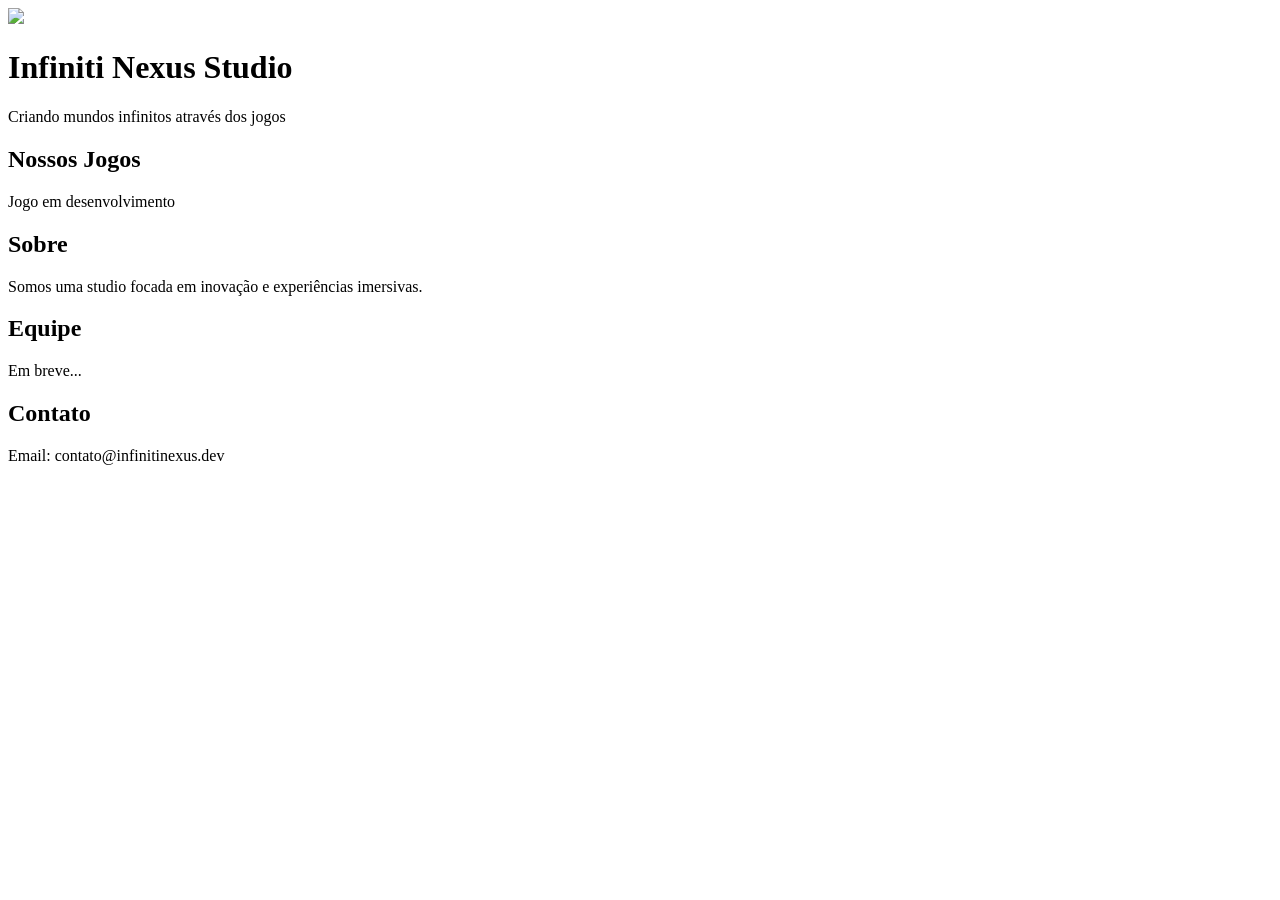
==== index.html @ 65a48bd7 "index.html" ====
<!DOCTYPE html>
<html lang="pt-br">
<head>
<meta charset="UTF-8">
<meta name="viewport" content="width=device-width, initial-scale=1.0">
<title>Infiniti Nexus Studio</title>
<link rel="stylesheet" href="style.css">
</head>
<body>
<header class="hero">
    <img src="assets/images/logo.png" class="logo">
    <h1>Infiniti Nexus Studio</h1>
    <p>Criando mundos infinitos através dos jogos</p>
</header>

<section class="games">
    <h2>Nossos Jogos</h2>
    <div class="grid">
        <div class="card">Jogo em desenvolvimento</div>
    </div>
</section>

<section class="about">
    <h2>Sobre</h2>
    <p>Somos uma studio focada em inovação e experiências imersivas.</p>
</section>

<section class="team">
    <h2>Equipe</h2>
    <p>Em breve...</p>
</section>

<section class="contact">
    <h2>Contato</h2>
    <p>Email: contato@infinitinexus.dev</p>
</section>

</body>
</html>
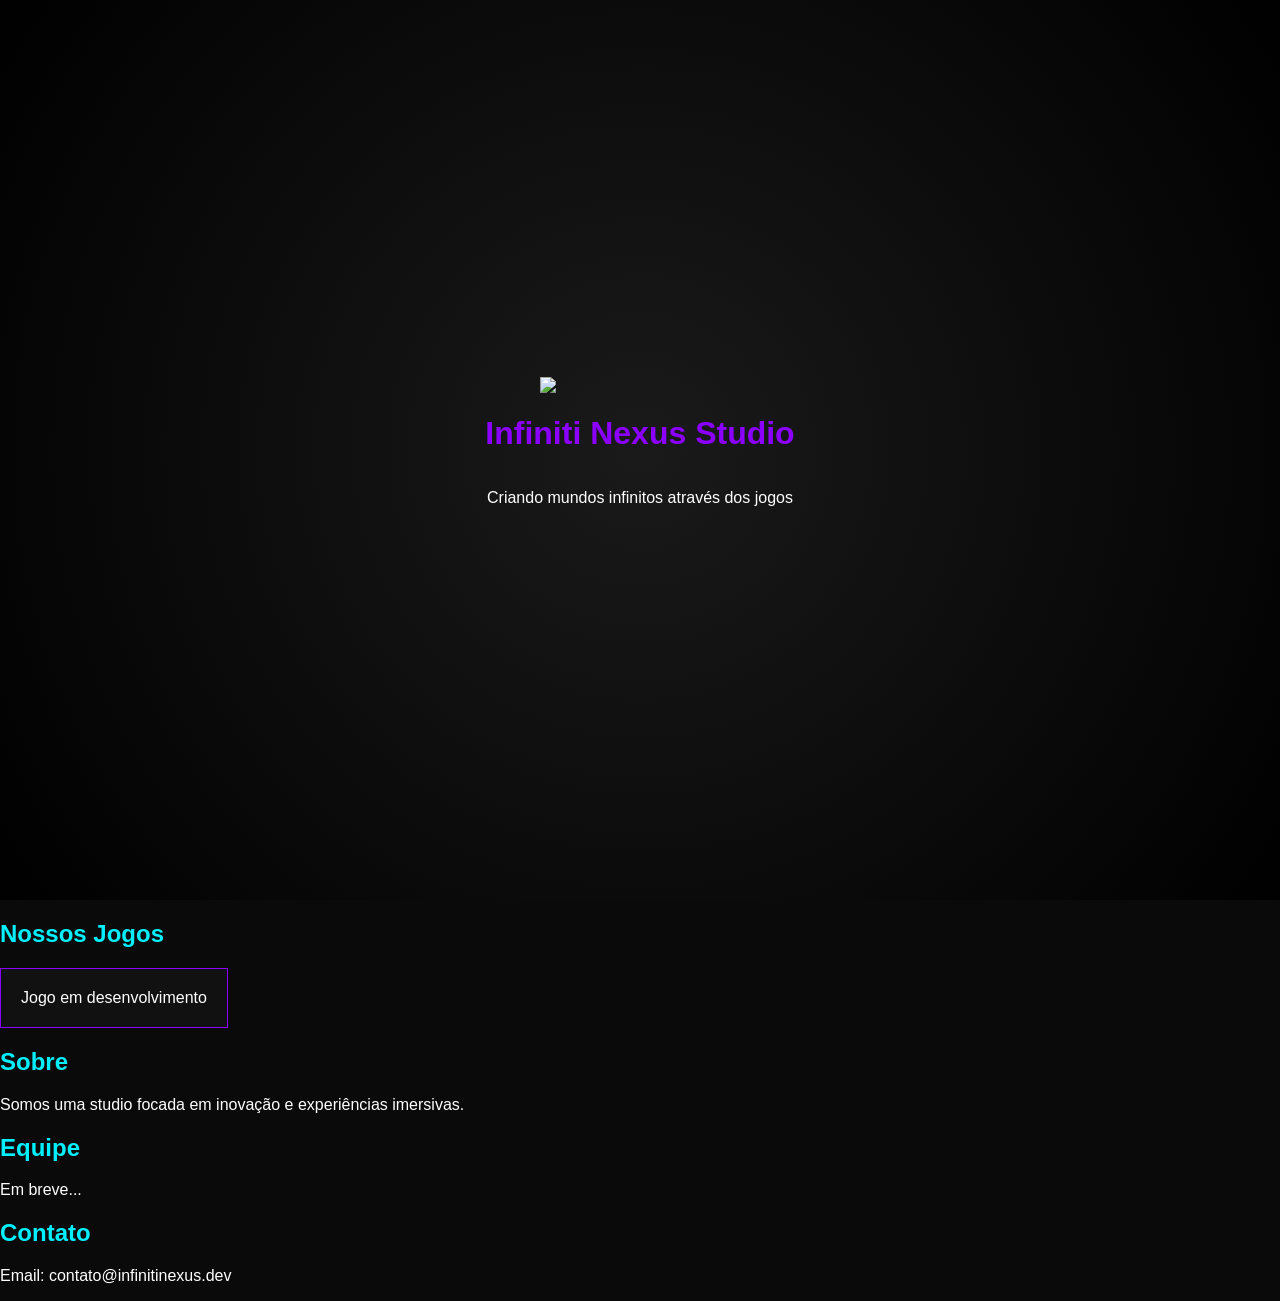
==== commit 7e1ede8b: "index.html" ====
--- a/index.html
+++ b/index.html
@@ -8,7 +8,7 @@
 </head>
 <body>
 <header class="hero">
-    <img src="assets/images/logo.png" class="logo">
+    <img src="logo.png" class="logo">
     <h1>Infiniti Nexus Studio</h1>
     <p>Criando mundos infinitos através dos jogos</p>
 </header>
--- a/style.css
+++ b/style.css
@@ -0,0 +1,44 @@
+body {
+    margin: 0;
+    font-family: Arial, sans-serif;
+    background: #0a0a0a;
+    color: white;
+}
+
+.hero {
+    height: 100vh;
+    display: flex;
+    flex-direction: column;
+    align-items: center;
+    justify-content: center;
+    background: radial-gradient(circle, #1a1a1a, #000);
+}
+
+.logo {
+    width: 200px;
+}
+
+h1 {
+    color: #8b00ff;
+}
+
+h2 {
+    color: #00f0ff;
+}
+
+.grid {
+    display: flex;
+    gap: 20px;
+}
+
+.card {
+    padding: 20px;
+    background: #111;
+    border: 1px solid #8b00ff;
+    transition: 0.3s;
+}
+
+.card:hover {
+    transform: scale(1.05);
+    border-color: #00f0ff;
+}
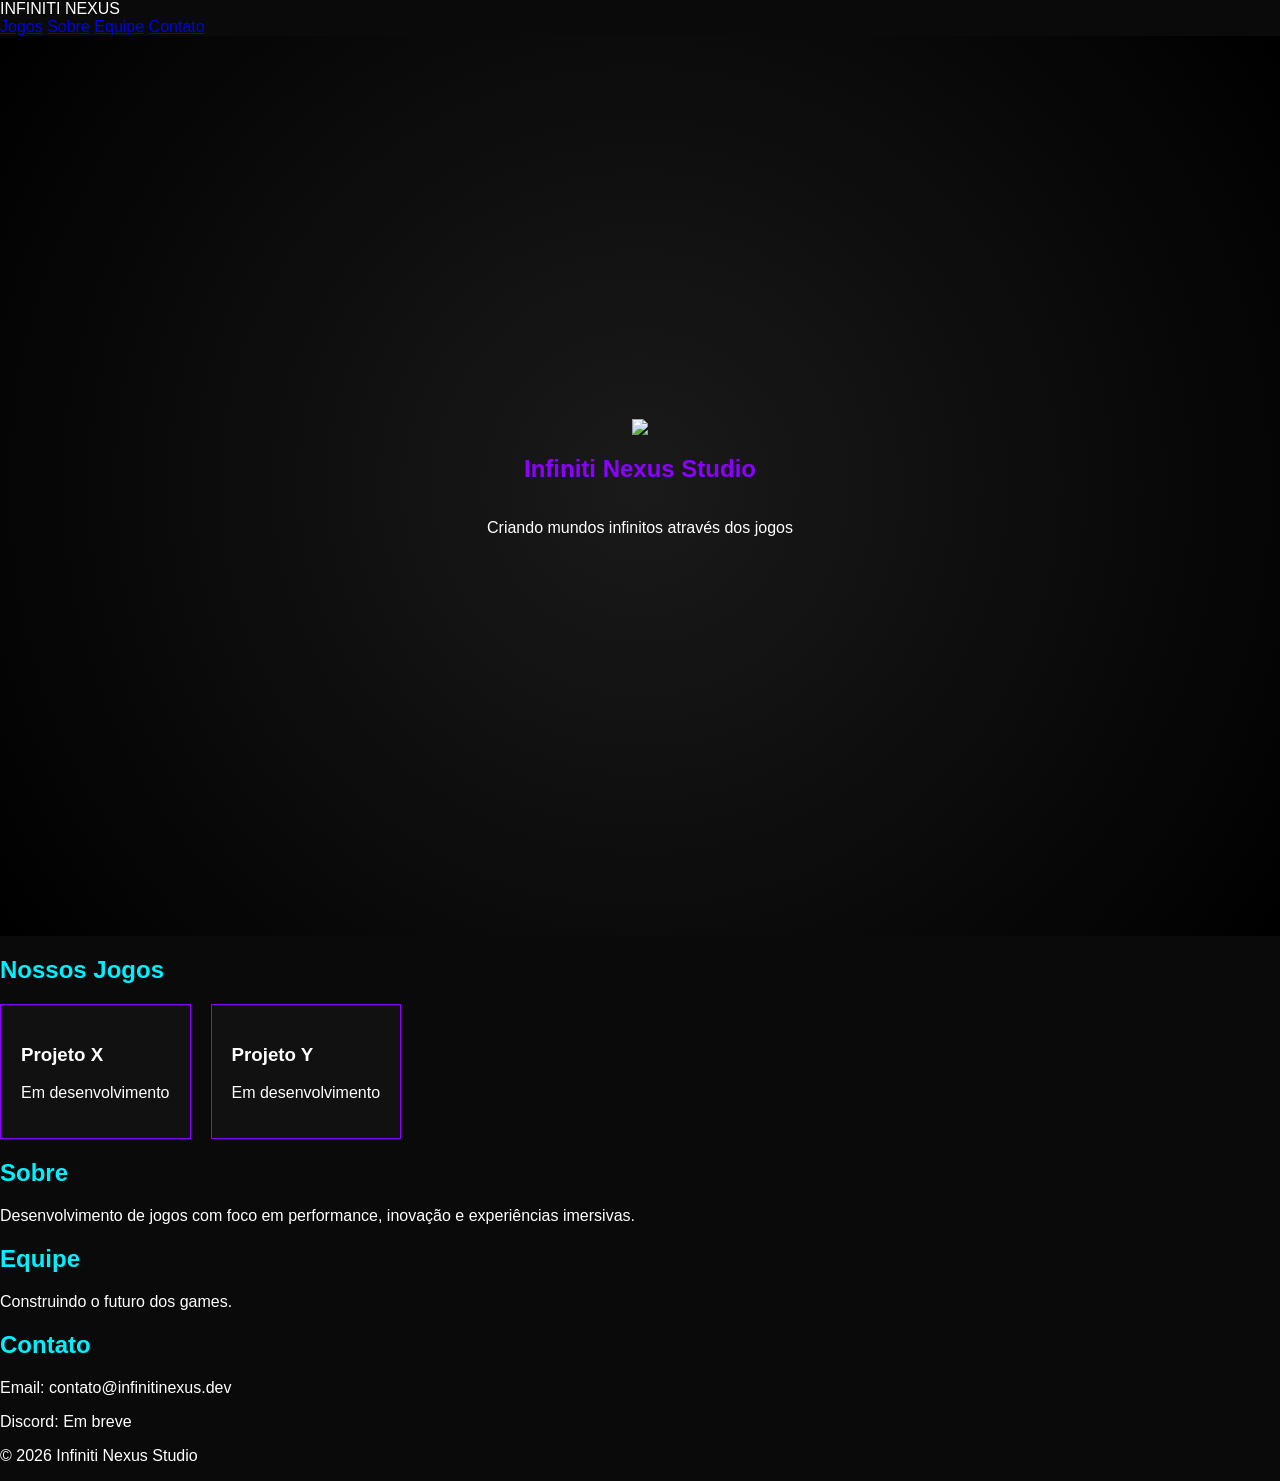
==== commit 37d2eecc: "Update index.html" ====
--- a/index.html
+++ b/index.html
@@ -5,35 +5,60 @@
 <meta name="viewport" content="width=device-width, initial-scale=1.0">
 <title>Infiniti Nexus Studio</title>
 <link rel="stylesheet" href="style.css">
+<script defer src="main.js"></script>
 </head>
 <body>
-<header class="hero">
-    <img src="logo.png" class="logo">
+
+<header class="navbar">
+    <div class="logo">INFINITI NEXUS</div>
+    <nav>
+        <a href="#games">Jogos</a>
+        <a href="#about">Sobre</a>
+        <a href="#team">Equipe</a>
+        <a href="#contact">Contato</a>
+    </nav>
+</header>
+
+<section class="hero">
+    <div class="overlay"></div>
+    <img src="assets/images/logo.png" class="hero-logo">
     <h1>Infiniti Nexus Studio</h1>
     <p>Criando mundos infinitos através dos jogos</p>
-</header>
+</section>
 
-<section class="games">
+<section id="games" class="section">
     <h2>Nossos Jogos</h2>
     <div class="grid">
-        <div class="card">Jogo em desenvolvimento</div>
+        <div class="card">
+            <h3>Projeto X</h3>
+            <p>Em desenvolvimento</p>
+        </div>
+        <div class="card">
+            <h3>Projeto Y</h3>
+            <p>Em desenvolvimento</p>
+        </div>
     </div>
 </section>
 
-<section class="about">
+<section id="about" class="section">
     <h2>Sobre</h2>
-    <p>Somos uma studio focada em inovação e experiências imersivas.</p>
+    <p>Desenvolvimento de jogos com foco em performance, inovação e experiências imersivas.</p>
 </section>
 
-<section class="team">
+<section id="team" class="section">
     <h2>Equipe</h2>
-    <p>Em breve...</p>
+    <p>Construindo o futuro dos games.</p>
 </section>
 
-<section class="contact">
+<section id="contact" class="section">
     <h2>Contato</h2>
     <p>Email: contato@infinitinexus.dev</p>
+    <p>Discord: Em breve</p>
 </section>
+
+<footer>
+    <p>© 2026 Infiniti Nexus Studio</p>
+</footer>
 
 </body>
 </html>
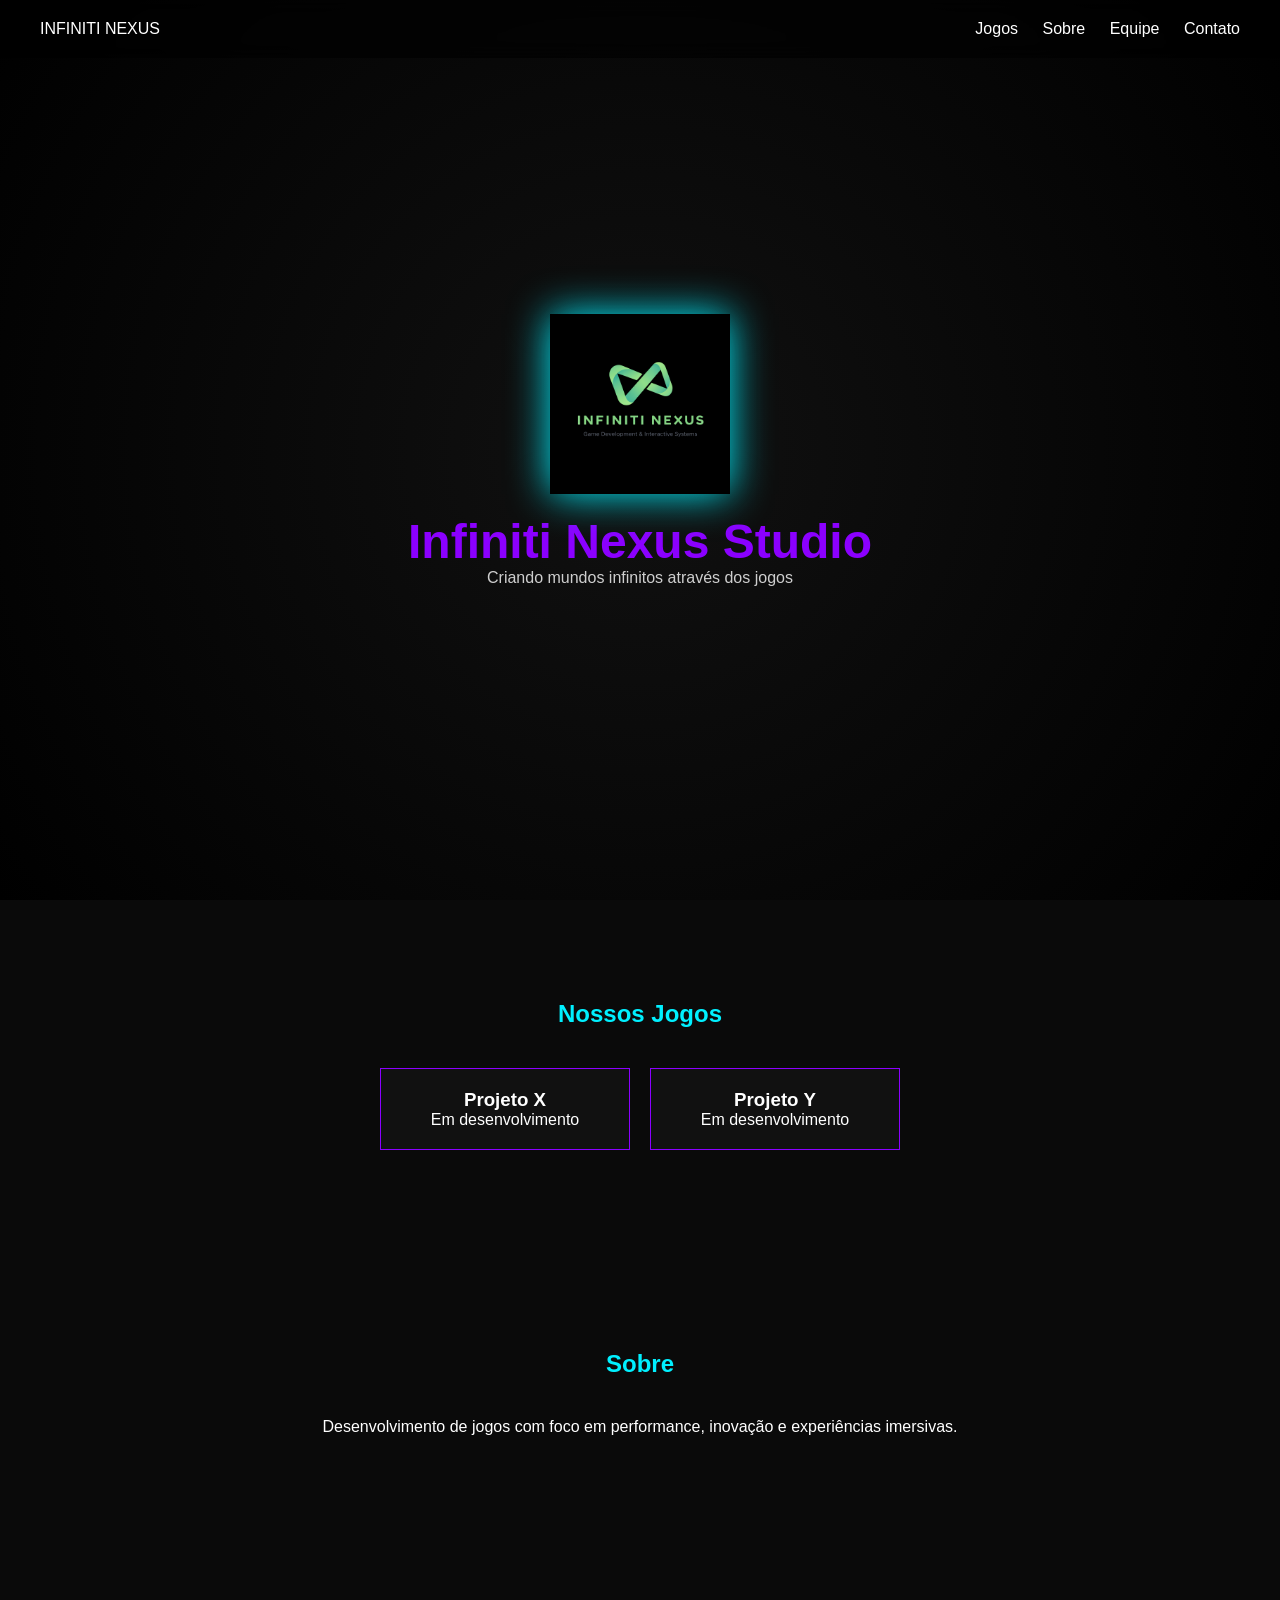
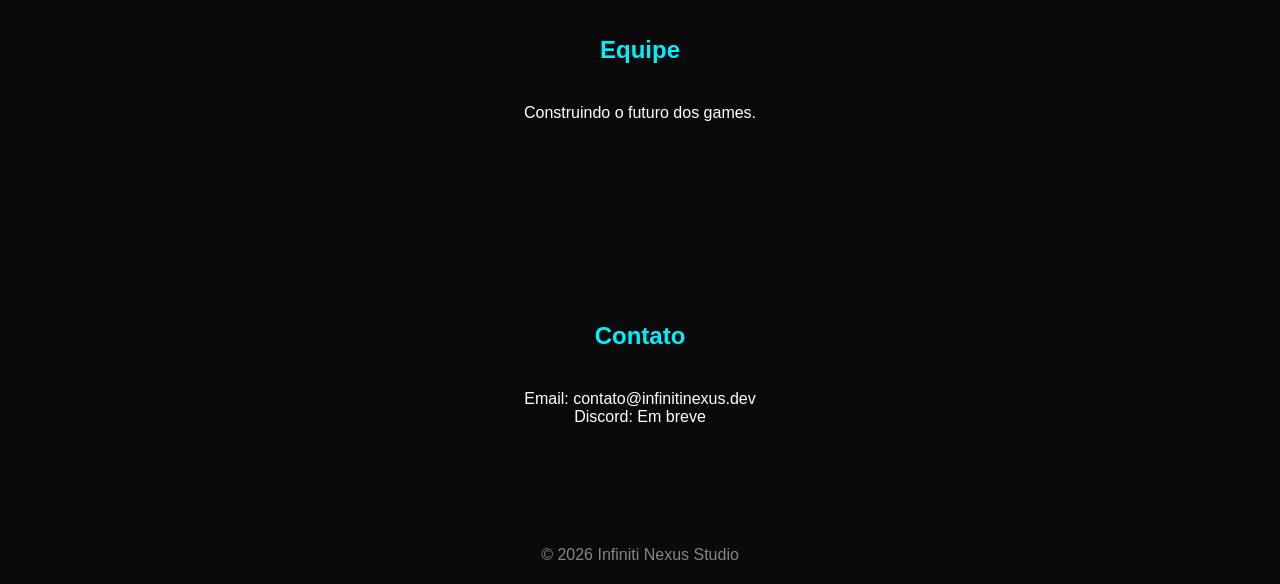
==== commit 555946b8: "Update index.html" ====
--- a/index.html
+++ b/index.html
@@ -21,7 +21,7 @@
 
 <section class="hero">
     <div class="overlay"></div>
-    <img src="assets/images/logo.png" class="hero-logo">
+    <img src="logo.png" class="hero-logo">
     <h1>Infiniti Nexus Studio</h1>
     <p>Criando mundos infinitos através dos jogos</p>
 </section>
--- a/style.css
+++ b/style.css
@@ -1,44 +1,105 @@
+* {
+    margin: 0;
+    padding: 0;
+    box-sizing: border-box;
+}
+
 body {
-    margin: 0;
     font-family: Arial, sans-serif;
     background: #0a0a0a;
     color: white;
 }
 
+/* NAVBAR */
+.navbar {
+    position: fixed;
+    width: 100%;
+    top: 0;
+    display: flex;
+    justify-content: space-between;
+    padding: 20px 40px;
+    background: rgba(0,0,0,0.6);
+    backdrop-filter: blur(10px);
+    z-index: 1000;
+}
+
+.navbar a {
+    margin-left: 20px;
+    text-decoration: none;
+    color: white;
+    transition: 0.3s;
+}
+
+.navbar a:hover {
+    color: #00f0ff;
+}
+
+/* HERO */
 .hero {
     height: 100vh;
     display: flex;
     flex-direction: column;
     align-items: center;
     justify-content: center;
-    background: radial-gradient(circle, #1a1a1a, #000);
+
+    background: radial-gradient(circle at center, #111 0%, #000 100%);
+    position: relative;
+    overflow: hidden;
 }
 
-.logo {
-    width: 200px;
+.hero-logo {
+    width: 180px;
+    margin-bottom: 20px;
+    filter: drop-shadow(0 0 20px #00f0ff);
 }
 
-h1 {
+.hero h1 {
+    font-size: 3rem;
     color: #8b00ff;
 }
 
-h2 {
-    color: #00f0ff;
+.hero p {
+    opacity: 0.8;
 }
 
+/* SECTIONS */
+.section {
+    padding: 100px 40px;
+    text-align: center;
+}
+
+.section h2 {
+    color: #00f0ff;
+    margin-bottom: 40px;
+}
+
+/* GRID */
 .grid {
     display: flex;
+    justify-content: center;
     gap: 20px;
+    flex-wrap: wrap;
 }
 
+/* CARDS */
 .card {
+    width: 250px;
     padding: 20px;
     background: #111;
     border: 1px solid #8b00ff;
     transition: 0.3s;
+    cursor: pointer;
 }
 
 .card:hover {
-    transform: scale(1.05);
+    transform: translateY(-10px) scale(1.05);
     border-color: #00f0ff;
+    box-shadow: 0 0 20px #00f0ff33;
 }
+
+/* FOOTER */
+footer {
+    text-align: center;
+    padding: 20px;
+    opacity: 0.5;
+}
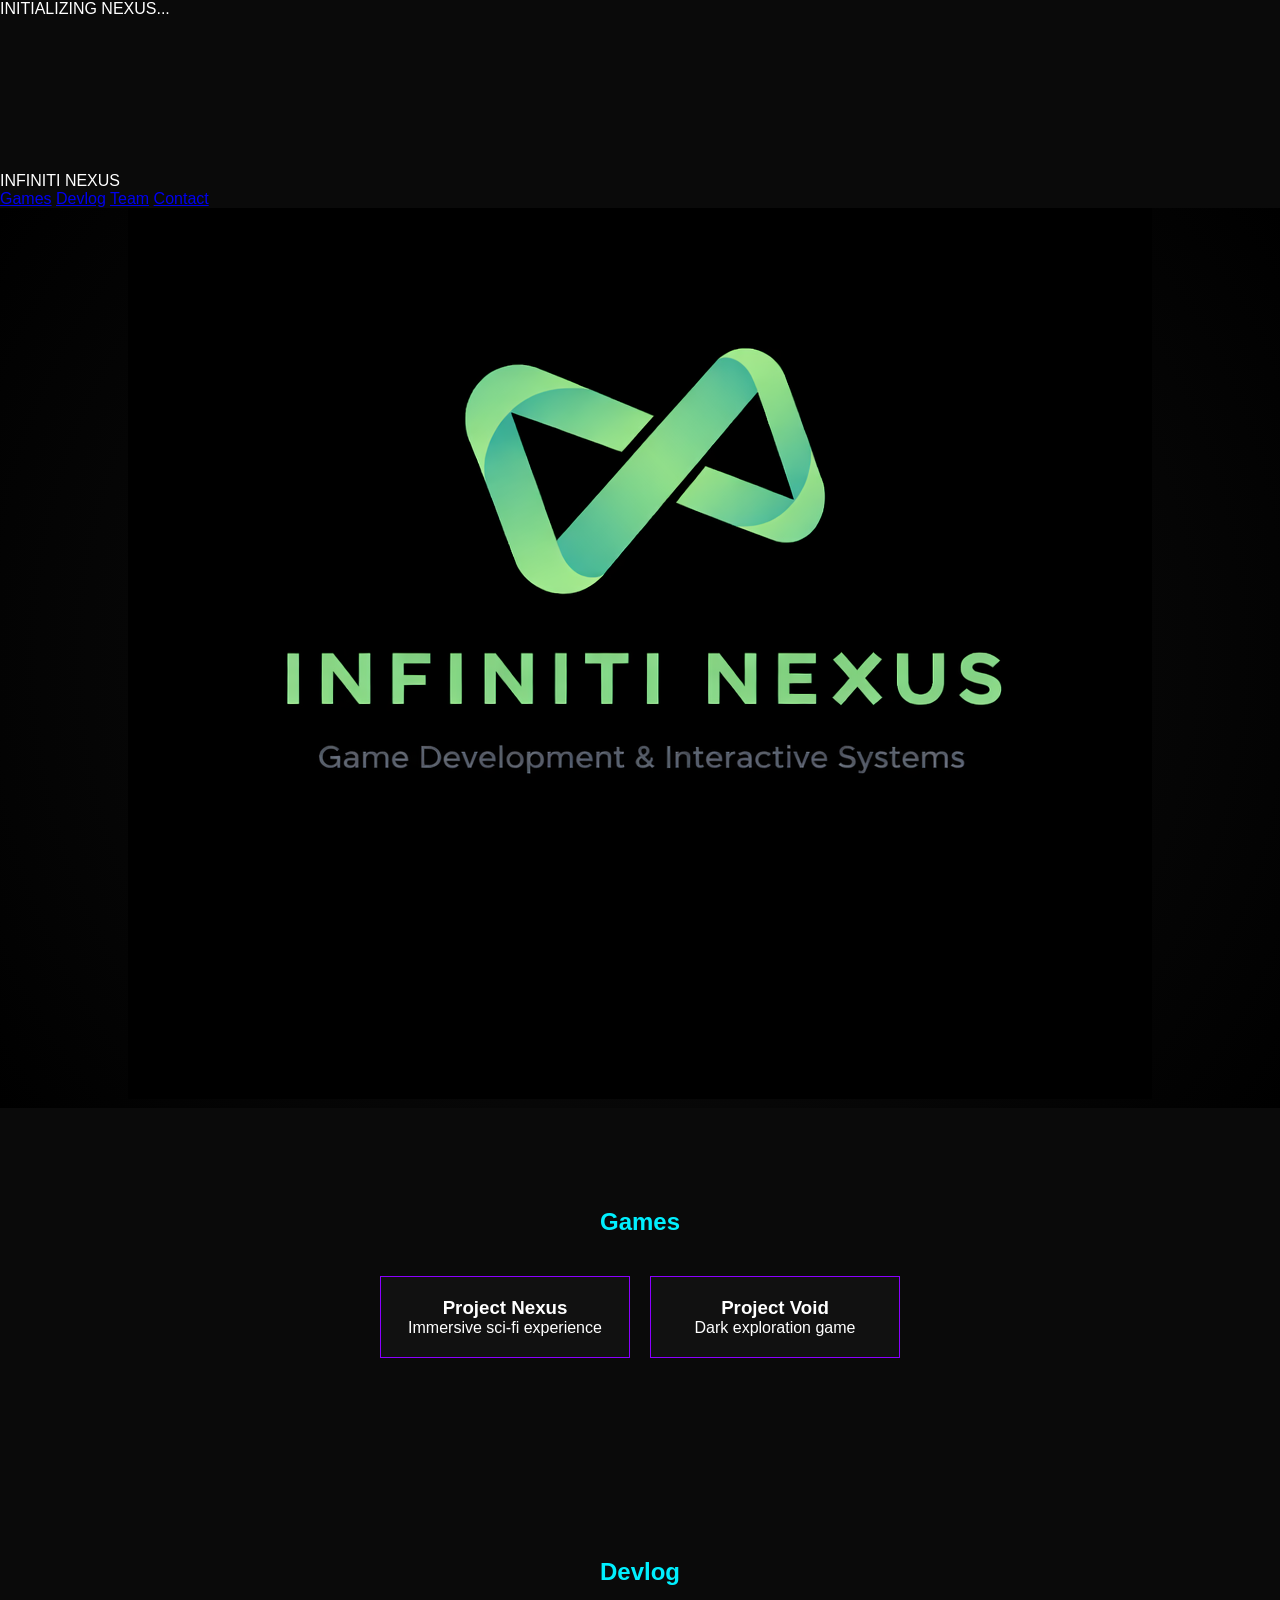
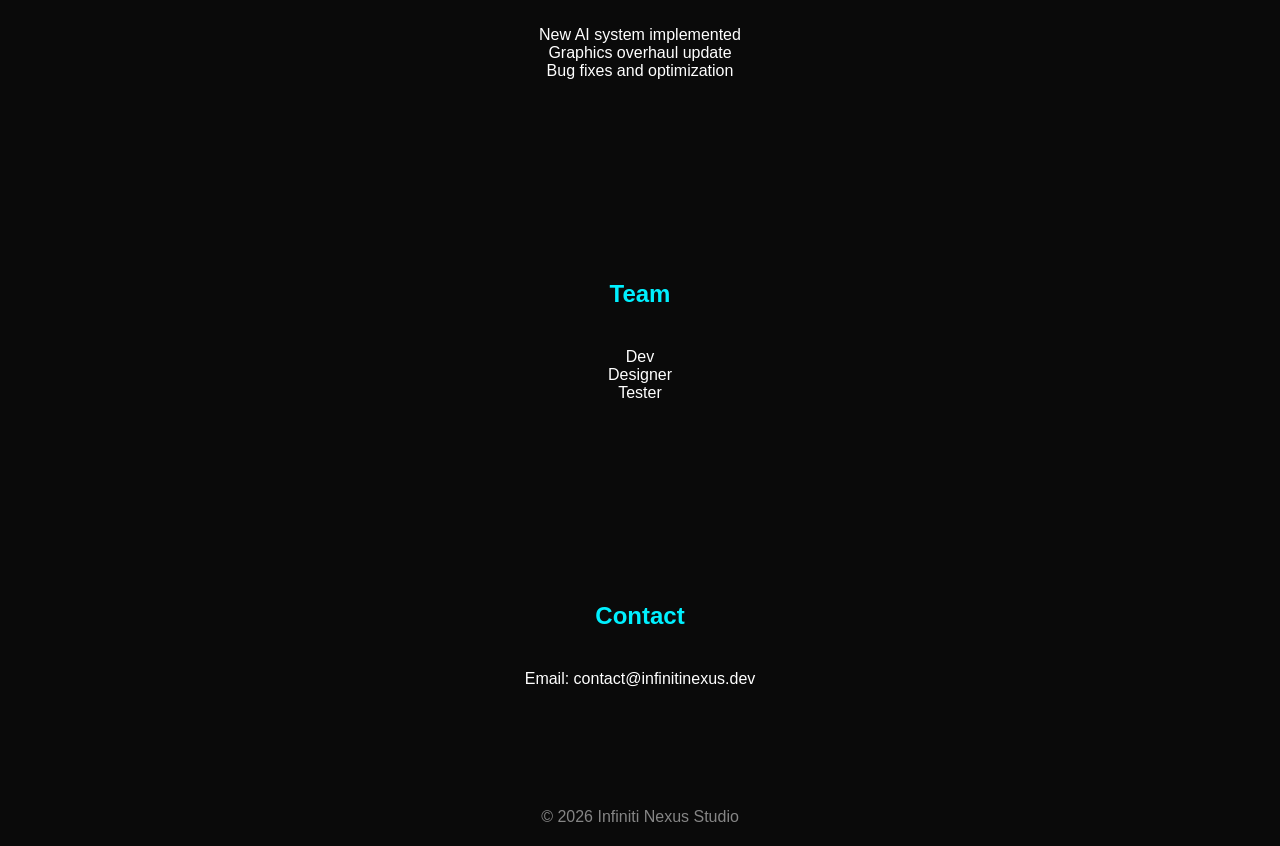
==== commit 26896de1: "Update index.html" ====
--- a/index.html
+++ b/index.html
@@ -1,64 +1,109 @@
 <!DOCTYPE html>
-<html lang="pt-br">
+<html lang="en">
 <head>
 <meta charset="UTF-8">
 <meta name="viewport" content="width=device-width, initial-scale=1.0">
 <title>Infiniti Nexus Studio</title>
+
 <link rel="stylesheet" href="style.css">
 <script defer src="main.js"></script>
+
+<style>
+/* botão destaque */
+.main-btn {
+    margin-top:20px;
+    padding:15px 30px;
+    border:1px solid #8b00ff;
+    background:transparent;
+    color:white;
+    cursor:pointer;
+    font-size:1rem;
+    transition:0.3s;
+}
+
+.main-btn:hover {
+    border-color:#00f0ff;
+    box-shadow:0 0 15px #00f0ff;
+}
+</style>
+
 </head>
+
 <body>
 
-<header class="navbar">
-    <div class="logo">INFINITI NEXUS</div>
+<div id="loader">INITIALIZING NEXUS...</div>
+<canvas id="bg"></canvas>
+
+<header class="nav">
+    <div>INFINITI NEXUS</div>
     <nav>
-        <a href="#games">Jogos</a>
-        <a href="#about">Sobre</a>
-        <a href="#team">Equipe</a>
-        <a href="#contact">Contato</a>
+        <a href="#games">Games</a>
+        <a href="#devlog">Devlog</a>
+        <a href="#team">Team</a>
+        <a href="#contact">Contact</a>
     </nav>
 </header>
 
 <section class="hero">
-    <div class="overlay"></div>
-    <img src="logo.png" class="hero-logo">
+    <img src="logo.png">
     <h1>Infiniti Nexus Studio</h1>
-    <p>Criando mundos infinitos através dos jogos</p>
+    <p>Creating infinite worlds through games</p>
+
+    <!-- BOTÃO PRINCIPAL -->
+    <button class="main-btn" onclick="goToGames()">View All Games</button>
 </section>
 
 <section id="games" class="section">
-    <h2>Nossos Jogos</h2>
+    <h2>Games</h2>
     <div class="grid">
-        <div class="card">
-            <h3>Projeto X</h3>
-            <p>Em desenvolvimento</p>
+        <div class="card" onclick="openGame('nexus')">
+            <h3>Project Nexus</h3>
+            <p>Immersive sci-fi experience</p>
         </div>
-        <div class="card">
-            <h3>Projeto Y</h3>
-            <p>Em desenvolvimento</p>
+
+        <div class="card" onclick="openGame('void')">
+            <h3>Project Void</h3>
+            <p>Dark exploration game</p>
         </div>
     </div>
 </section>
 
-<section id="about" class="section">
-    <h2>Sobre</h2>
-    <p>Desenvolvimento de jogos com foco em performance, inovação e experiências imersivas.</p>
+<section id="devlog" class="section">
+    <h2>Devlog</h2>
+    <div class="devlog">
+        <div class="post">New AI system implemented</div>
+        <div class="post">Graphics overhaul update</div>
+        <div class="post">Bug fixes and optimization</div>
+    </div>
 </section>
 
 <section id="team" class="section">
-    <h2>Equipe</h2>
-    <p>Construindo o futuro dos games.</p>
+    <h2>Team</h2>
+    <div class="team">
+        <div class="member">Dev</div>
+        <div class="member">Designer</div>
+        <div class="member">Tester</div>
+    </div>
 </section>
 
 <section id="contact" class="section">
-    <h2>Contato</h2>
-    <p>Email: contato@infinitinexus.dev</p>
-    <p>Discord: Em breve</p>
+    <h2>Contact</h2>
+    <p>Email: contact@infinitinexus.dev</p>
 </section>
 
 <footer>
-    <p>© 2026 Infiniti Nexus Studio</p>
+© 2026 Infiniti Nexus Studio
 </footer>
+
+<script>
+function goToGames(){
+    window.location.href = "games.html";
+}
+
+function openGame(id){
+    window.location.href = "game.html?game=" + id;
+}
+</script>
 
 </body>
 </html>
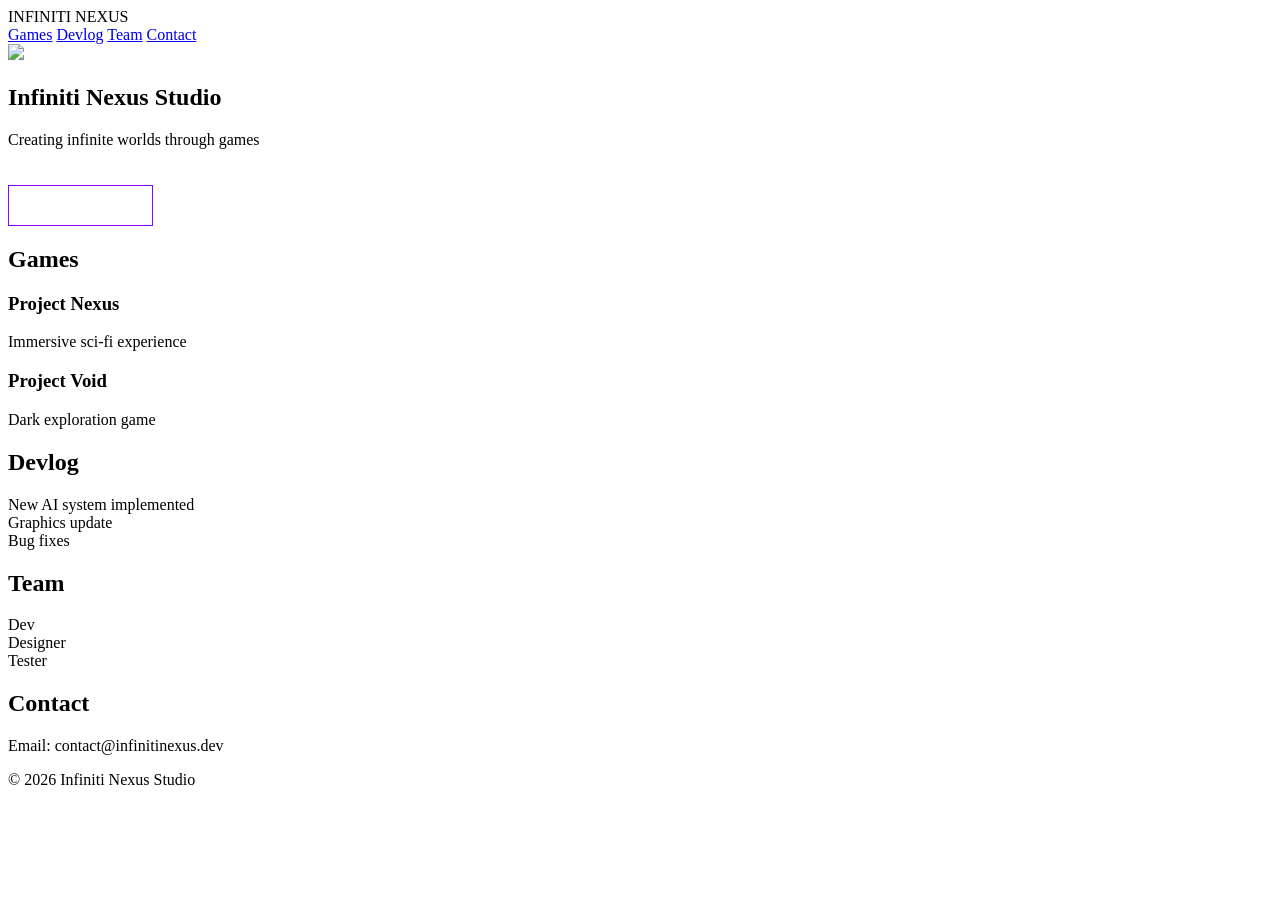
==== commit 605fec37: "Update index.html" ====
--- a/index.html
+++ b/index.html
@@ -5,34 +5,28 @@
 <meta name="viewport" content="width=device-width, initial-scale=1.0">
 <title>Infiniti Nexus Studio</title>
 
-<link rel="stylesheet" href="style.css">
-<script defer src="main.js"></script>
+<link rel="stylesheet" href="assets/css/style.css">
+<script defer src="assets/js/main.js"></script>
 
 <style>
-/* botão destaque */
 .main-btn {
     margin-top:20px;
-    padding:15px 30px;
+    padding:12px 25px;
     border:1px solid #8b00ff;
     background:transparent;
     color:white;
     cursor:pointer;
-    font-size:1rem;
     transition:0.3s;
 }
 
 .main-btn:hover {
     border-color:#00f0ff;
-    box-shadow:0 0 15px #00f0ff;
 }
 </style>
 
 </head>
 
 <body>
-
-<div id="loader">INITIALIZING NEXUS...</div>
-<canvas id="bg"></canvas>
 
 <header class="nav">
     <div>INFINITI NEXUS</div>
@@ -45,11 +39,11 @@
 </header>
 
 <section class="hero">
-    <img src="logo.png">
+    <img src="assets/images/logo.png">
     <h1>Infiniti Nexus Studio</h1>
     <p>Creating infinite worlds through games</p>
 
-    <!-- BOTÃO PRINCIPAL -->
+    <!-- botão simples -->
     <button class="main-btn" onclick="goToGames()">View All Games</button>
 </section>
 
@@ -72,8 +66,8 @@
     <h2>Devlog</h2>
     <div class="devlog">
         <div class="post">New AI system implemented</div>
-        <div class="post">Graphics overhaul update</div>
-        <div class="post">Bug fixes and optimization</div>
+        <div class="post">Graphics update</div>
+        <div class="post">Bug fixes</div>
     </div>
 </section>
 
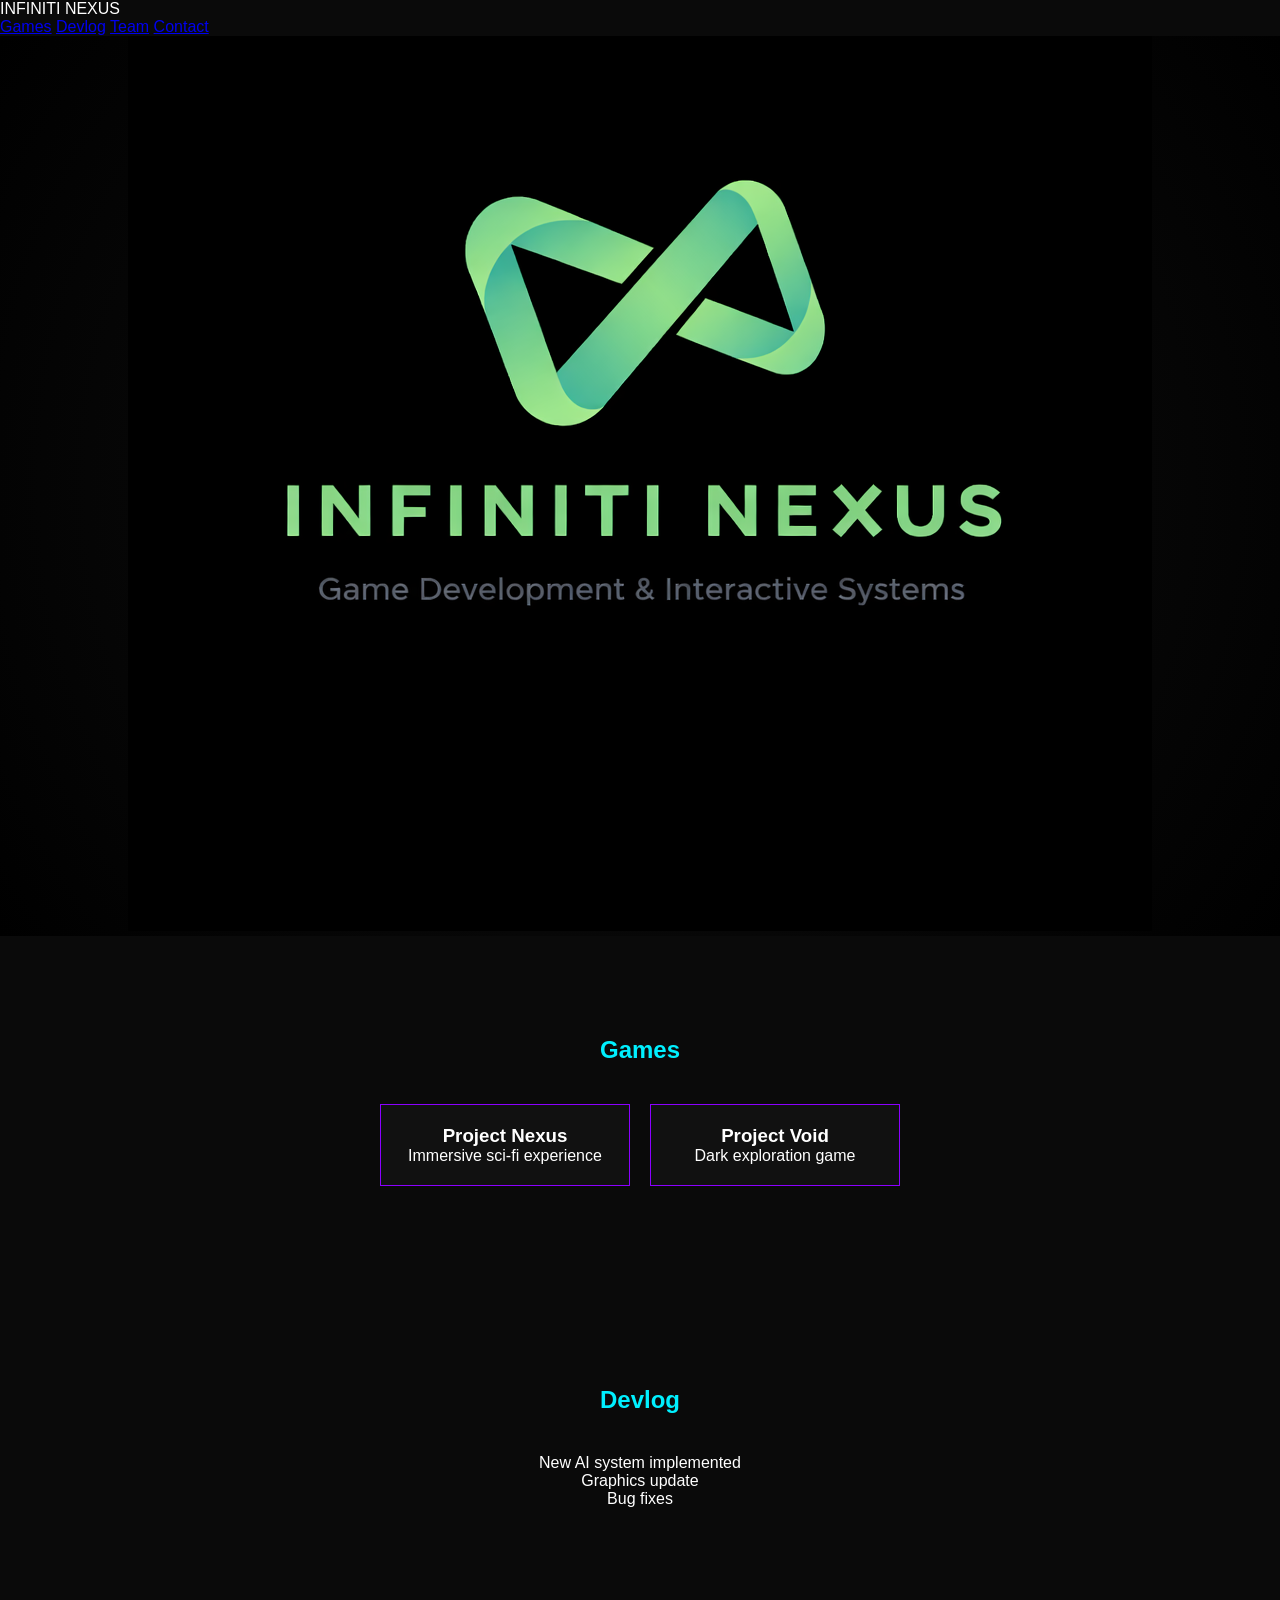
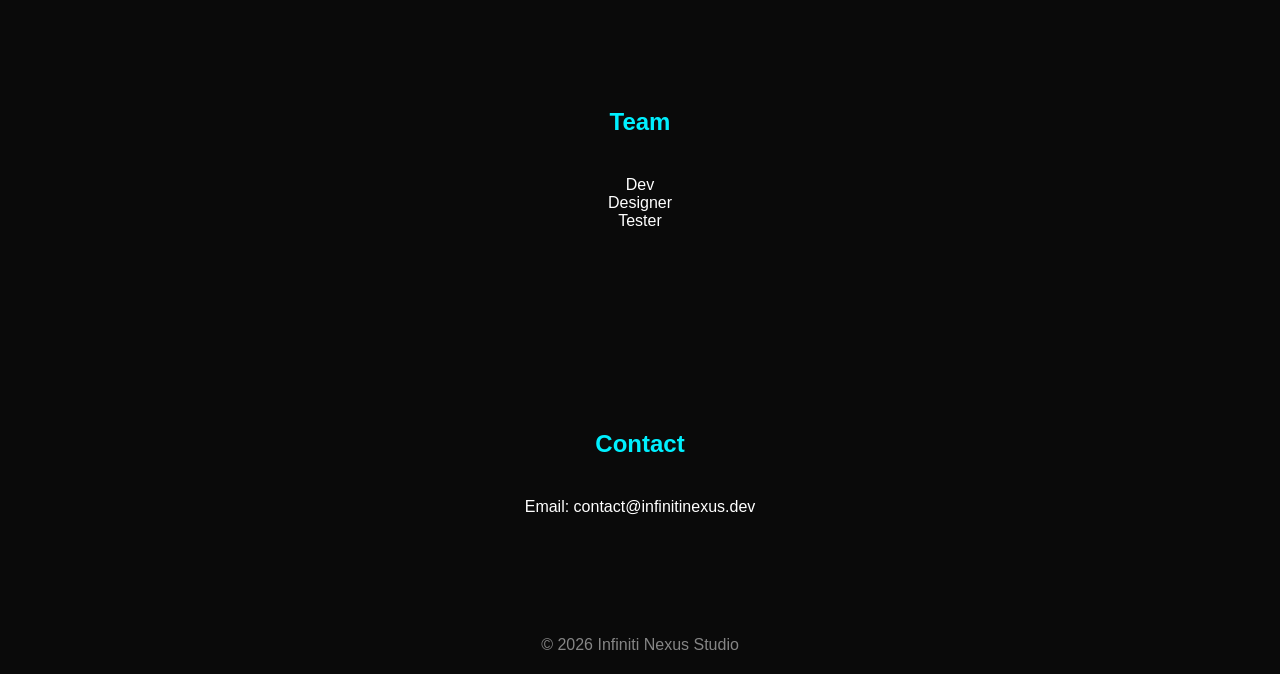
==== commit 163b19a9: "Update index.html" ====
--- a/index.html
+++ b/index.html
@@ -5,8 +5,8 @@
 <meta name="viewport" content="width=device-width, initial-scale=1.0">
 <title>Infiniti Nexus Studio</title>
 
-<link rel="stylesheet" href="assets/css/style.css">
-<script defer src="assets/js/main.js"></script>
+<link rel="stylesheet" href="style.css">
+<script defer src="main.js"></script>
 
 <style>
 .main-btn {
@@ -39,17 +39,18 @@
 </header>
 
 <section class="hero">
-    <img src="assets/images/logo.png">
+    <img src="logo.png">
     <h1>Infiniti Nexus Studio</h1>
     <p>Creating infinite worlds through games</p>
 
-    <!-- botão simples -->
+    <!-- BOTÃO PRINCIPAL -->
     <button class="main-btn" onclick="goToGames()">View All Games</button>
 </section>
 
 <section id="games" class="section">
     <h2>Games</h2>
     <div class="grid">
+
         <div class="card" onclick="openGame('nexus')">
             <h3>Project Nexus</h3>
             <p>Immersive sci-fi experience</p>
@@ -59,6 +60,7 @@
             <h3>Project Void</h3>
             <p>Dark exploration game</p>
         </div>
+
     </div>
 </section>
 
--- a/style.css
+++ b/style.css
@@ -0,0 +1,105 @@
+* {
+    margin: 0;
+    padding: 0;
+    box-sizing: border-box;
+}
+
+body {
+    font-family: Arial, sans-serif;
+    background: #0a0a0a;
+    color: white;
+}
+
+/* NAVBAR */
+.navbar {
+    position: fixed;
+    width: 100%;
+    top: 0;
+    display: flex;
+    justify-content: space-between;
+    padding: 20px 40px;
+    background: rgba(0,0,0,0.6);
+    backdrop-filter: blur(10px);
+    z-index: 1000;
+}
+
+.navbar a {
+    margin-left: 20px;
+    text-decoration: none;
+    color: white;
+    transition: 0.3s;
+}
+
+.navbar a:hover {
+    color: #00f0ff;
+}
+
+/* HERO */
+.hero {
+    height: 100vh;
+    display: flex;
+    flex-direction: column;
+    align-items: center;
+    justify-content: center;
+
+    background: radial-gradient(circle at center, #111 0%, #000 100%);
+    position: relative;
+    overflow: hidden;
+}
+
+.hero-logo {
+    width: 180px;
+    margin-bottom: 20px;
+    filter: drop-shadow(0 0 20px #00f0ff);
+}
+
+.hero h1 {
+    font-size: 3rem;
+    color: #8b00ff;
+}
+
+.hero p {
+    opacity: 0.8;
+}
+
+/* SECTIONS */
+.section {
+    padding: 100px 40px;
+    text-align: center;
+}
+
+.section h2 {
+    color: #00f0ff;
+    margin-bottom: 40px;
+}
+
+/* GRID */
+.grid {
+    display: flex;
+    justify-content: center;
+    gap: 20px;
+    flex-wrap: wrap;
+}
+
+/* CARDS */
+.card {
+    width: 250px;
+    padding: 20px;
+    background: #111;
+    border: 1px solid #8b00ff;
+    transition: 0.3s;
+    cursor: pointer;
+}
+
+.card:hover {
+    transform: translateY(-10px) scale(1.05);
+    border-color: #00f0ff;
+    box-shadow: 0 0 20px #00f0ff33;
+}
+
+/* FOOTER */
+footer {
+    text-align: center;
+    padding: 20px;
+    opacity: 0.5;
+}
